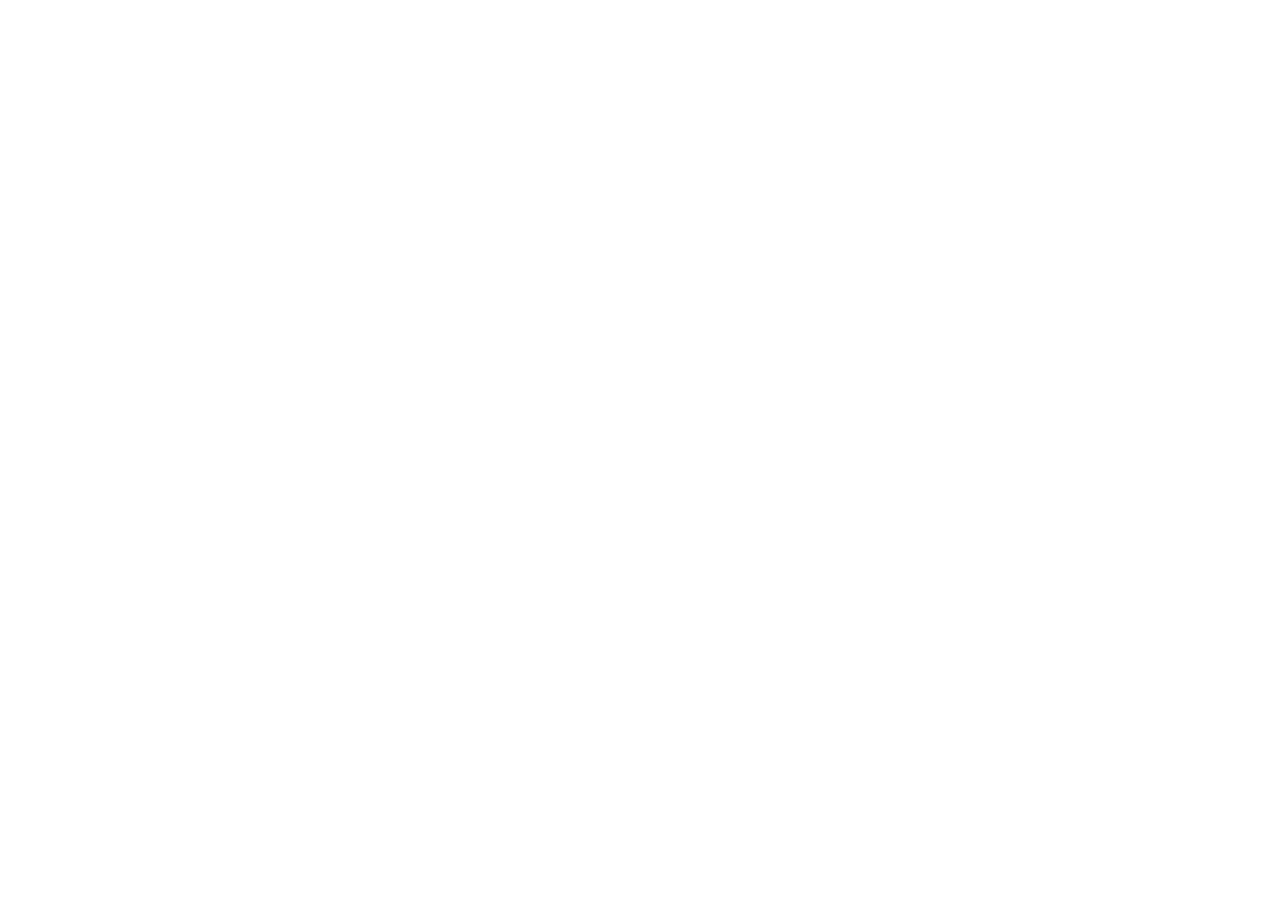
==== RockPaperScisssor/index.html @ 1de102c3 "File Name Change" ====
<!DOCTYPE html>
<html lang="en">
<head>
    <meta charset="UTF-8">
    <meta name="viewport" content="width=device-width, initial-scale=1.0">
    <title>Rock Paper Scissor</title>
</head>
<body>
    
</body>
</html>
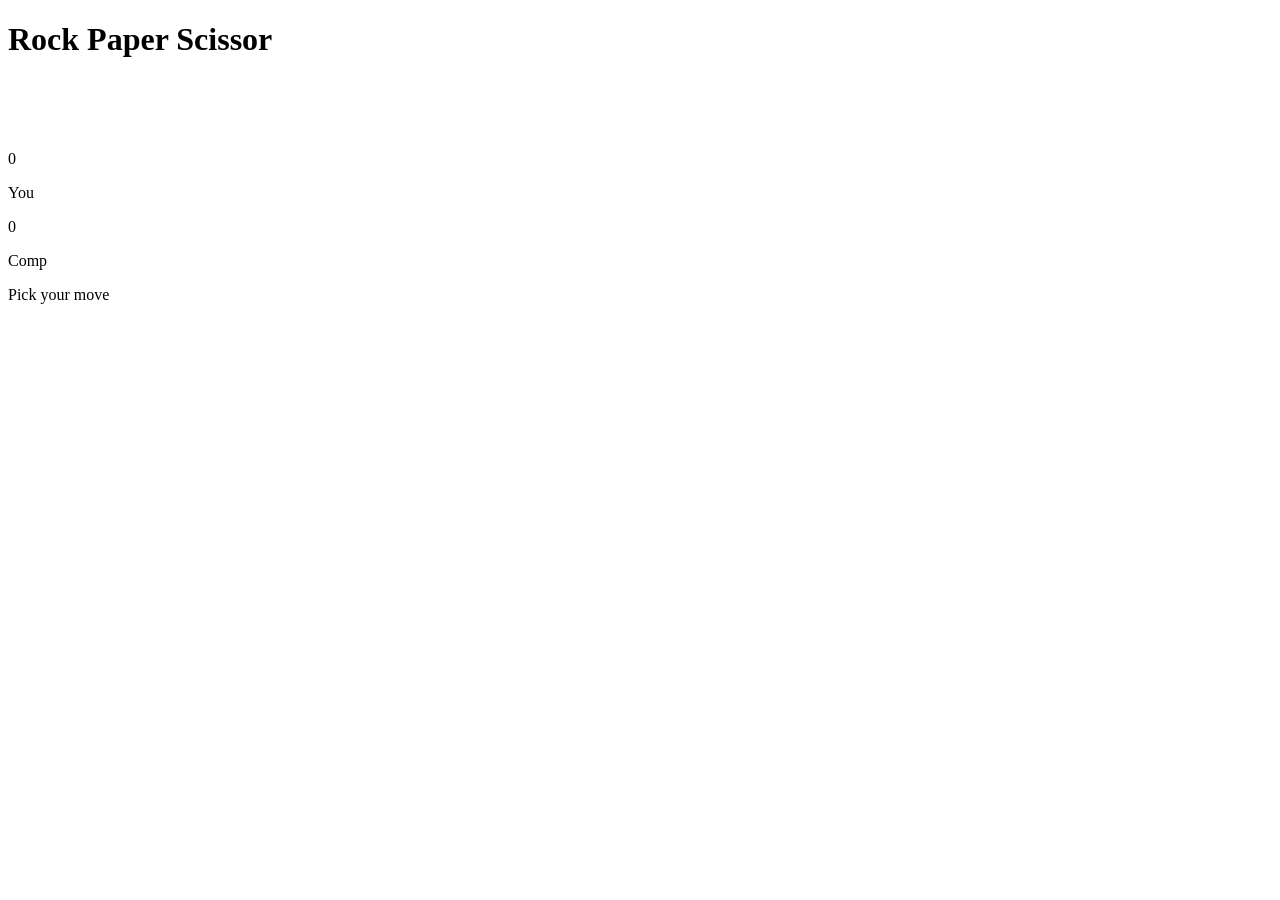
==== commit cc6472d4: "Structure of page" ====
--- a/RockPaperScisssor/index.html
+++ b/RockPaperScisssor/index.html
@@ -1,11 +1,44 @@
 <!DOCTYPE html>
 <html lang="en">
+
 <head>
     <meta charset="UTF-8">
     <meta name="viewport" content="width=device-width, initial-scale=1.0">
     <title>Rock Paper Scissor</title>
 </head>
+
 <body>
-    
+    <main>
+        <h1>Rock Paper Scissor</h1>
+        <div class="choices">
+            <div class="choice" id="rock">
+                <img src="">
+            </div>
+            <div class="choice" id="paper">
+                <img src="">
+            </div>
+            <div class="choice" id="scissor">
+                <img src="">
+            </div>
+        </div>
+
+        <div class="score-card">
+            <div class="score">
+                <p id=user-score>0</p>
+                <p>You</p>
+            </div>
+            <div class="score">
+                <p id=comp-score>0</p>
+                <p>Comp</p>
+            </div>
+        </div>
+
+        <div class="result">
+            <p id="msg">Pick your move</p>
+        </div>
+    </main>
+
+
 </body>
+
 </html>
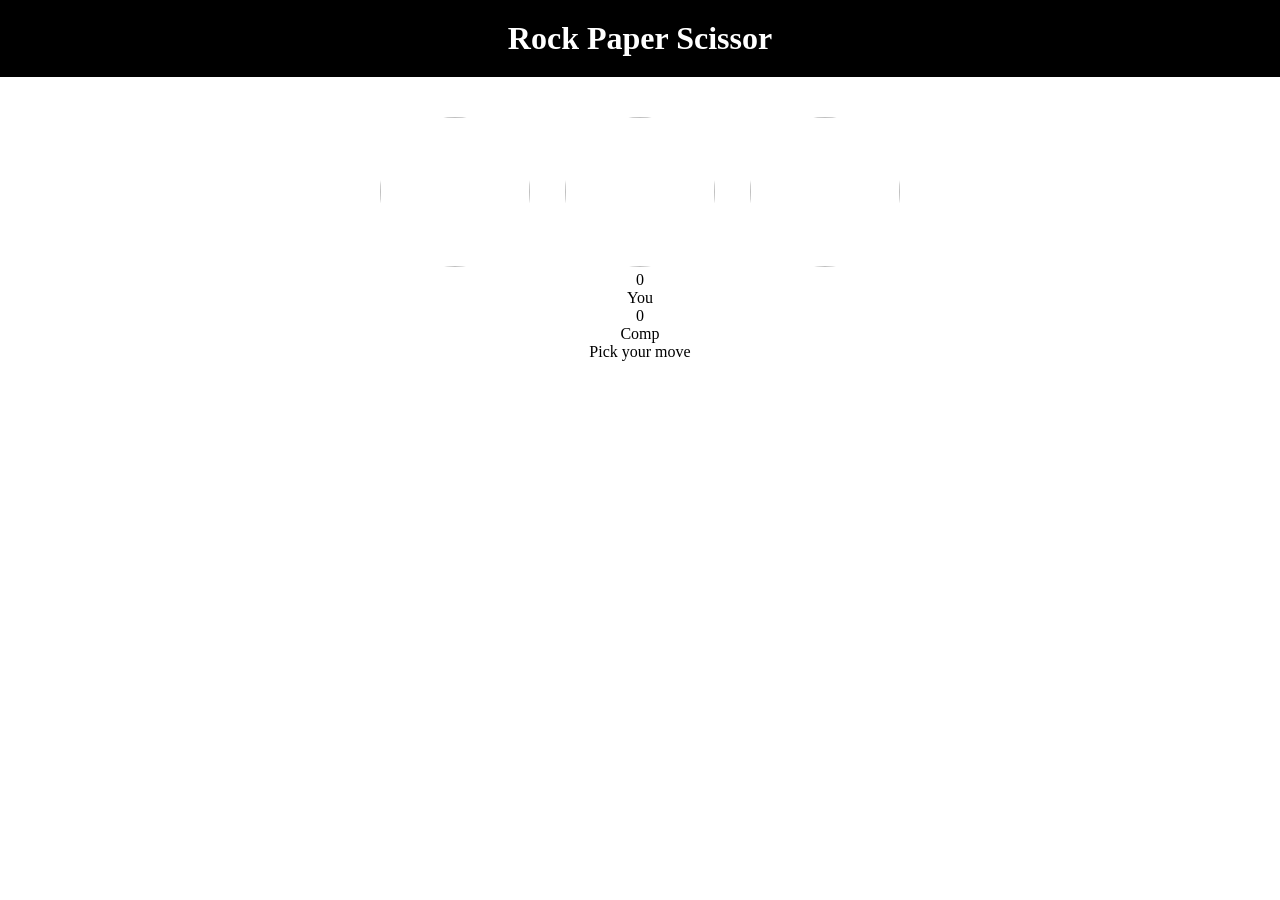
==== commit c9b60799: "Improve" ====
--- a/RockPaperScisssor/index.html
+++ b/RockPaperScisssor/index.html
@@ -4,6 +4,7 @@
 <head>
     <meta charset="UTF-8">
     <meta name="viewport" content="width=device-width, initial-scale=1.0">
+    <link rel="stylesheet" href="style.css">
     <title>Rock Paper Scissor</title>
 </head>
 
@@ -12,23 +13,23 @@
         <h1>Rock Paper Scissor</h1>
         <div class="choices">
             <div class="choice" id="rock">
-                <img src="">
+                <img src="rock.jpg">
             </div>
             <div class="choice" id="paper">
-                <img src="">
+                <img src="paper.jpg">
             </div>
             <div class="choice" id="scissor">
-                <img src="">
+                <img src="scissor.jpg">
             </div>
         </div>
 
         <div class="score-card">
             <div class="score">
-                <p id=user-score>0</p>
+                <p id="user-score">0</p>
                 <p>You</p>
             </div>
             <div class="score">
-                <p id=comp-score>0</p>
+                <p id="comp-score">0</p>
                 <p>Comp</p>
             </div>
         </div>
@@ -38,7 +39,7 @@
         </div>
     </main>
 
-
+    <script src="app.js"></script>
 </body>
 
 </html>
--- a/RockPaperScisssor/style.css
+++ b/RockPaperScisssor/style.css
@@ -0,0 +1,37 @@
+* {
+    padding: 0;
+    margin: 0;
+}
+
+body {
+    text-align: center;
+}
+
+h1 {
+    padding: 20px;
+    background-color: black;
+    color: white;
+}
+
+
+
+.choices {
+    margin-top: 40px;
+    display: flex;
+    justify-content: center;
+    align-items: center;
+    gap: 2.2rem;
+}
+
+img {
+    height: 150px;
+    width: 150px;
+    border-radius: 50%;
+    object-fit: cover;
+}
+
+.choice:hover {
+    cursor: pointer;
+    background-color: black;
+    border-radius: 50%;
+}
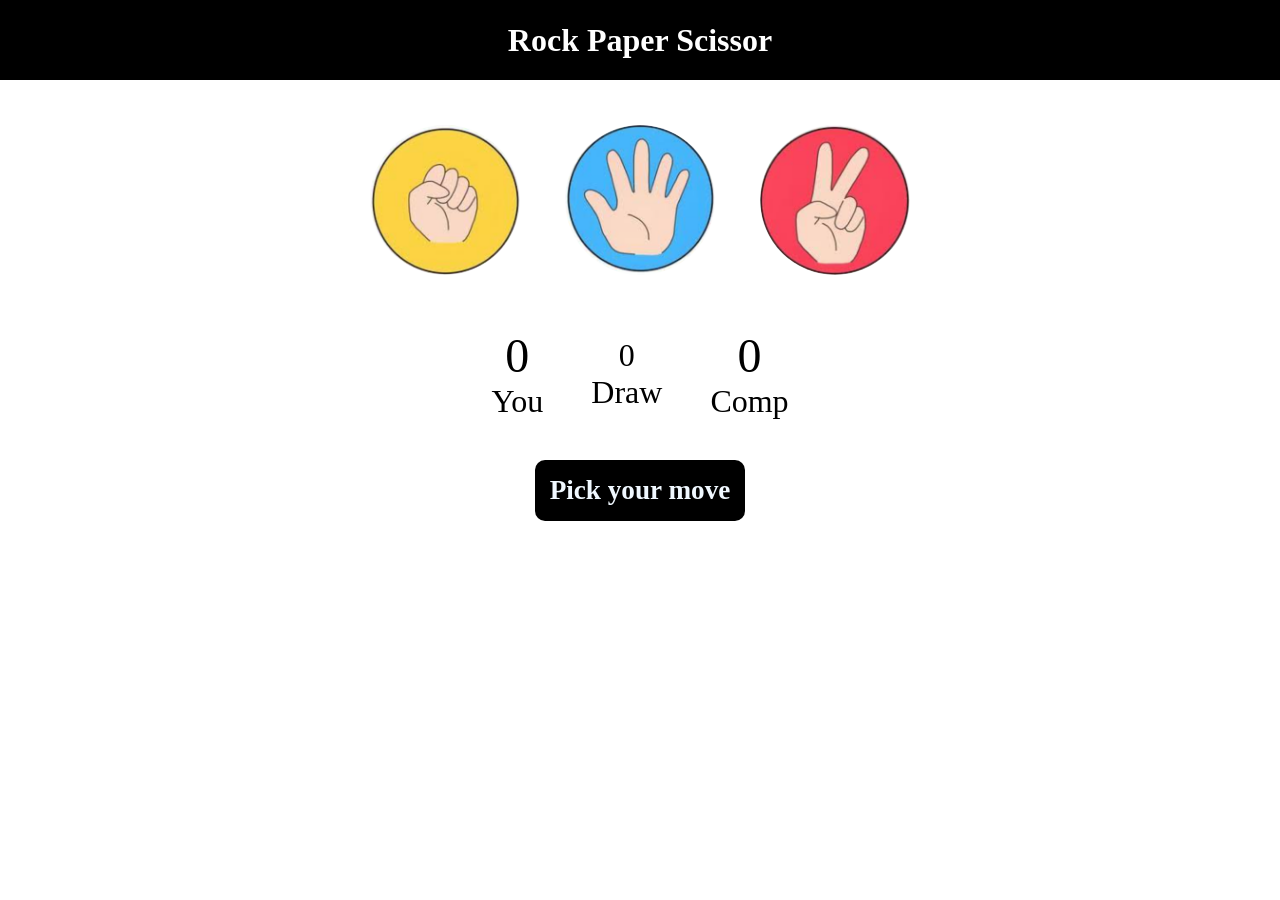
==== commit 94a076d6: "Finish Index.HTML" ====
--- a/RockPaperScisssor/index.html
+++ b/RockPaperScisssor/index.html
@@ -29,6 +29,10 @@
                 <p>You</p>
             </div>
             <div class="score">
+                <p id="draw-score">0</p>
+                <p>Draw</p>
+            </div>
+            <div class="score">
                 <p id="comp-score">0</p>
                 <p>Comp</p>
             </div>
--- a/RockPaperScisssor/style.css
+++ b/RockPaperScisssor/style.css
@@ -8,7 +8,8 @@
 }
 
 h1 {
-    padding: 20px;
+    height: 5rem;
+    line-height: 5rem;
     background-color: black;
     color: white;
 }
@@ -23,6 +24,14 @@
     gap: 2.2rem;
 }
 
+.choice {
+    height: 160px;
+    width: 160px;
+    display: flex;
+    justify-content: center;
+    align-items: center;
+}
+
 img {
     height: 150px;
     width: 150px;
@@ -34,4 +43,33 @@
     cursor: pointer;
     background-color: black;
     border-radius: 50%;
+}
+
+.score-card {
+    margin-top: 3rem;
+    display: flex;
+    justify-content: center;
+    align-items: center;
+    gap: 3rem;
+    font-size: 2rem;
+}
+
+#user-score,
+#comp-score {
+    font-weight: 500;
+    font-size: 3rem;
+}
+
+.result {
+    margin-top: 2.5rem;
+}
+
+#msg {
+    font-size: 1.7rem;
+    font-weight: 600;
+    background-color: black;
+    color: aliceblue;
+    display: inline-block;
+    padding: 15px;
+    border-radius: 10px;
 }
